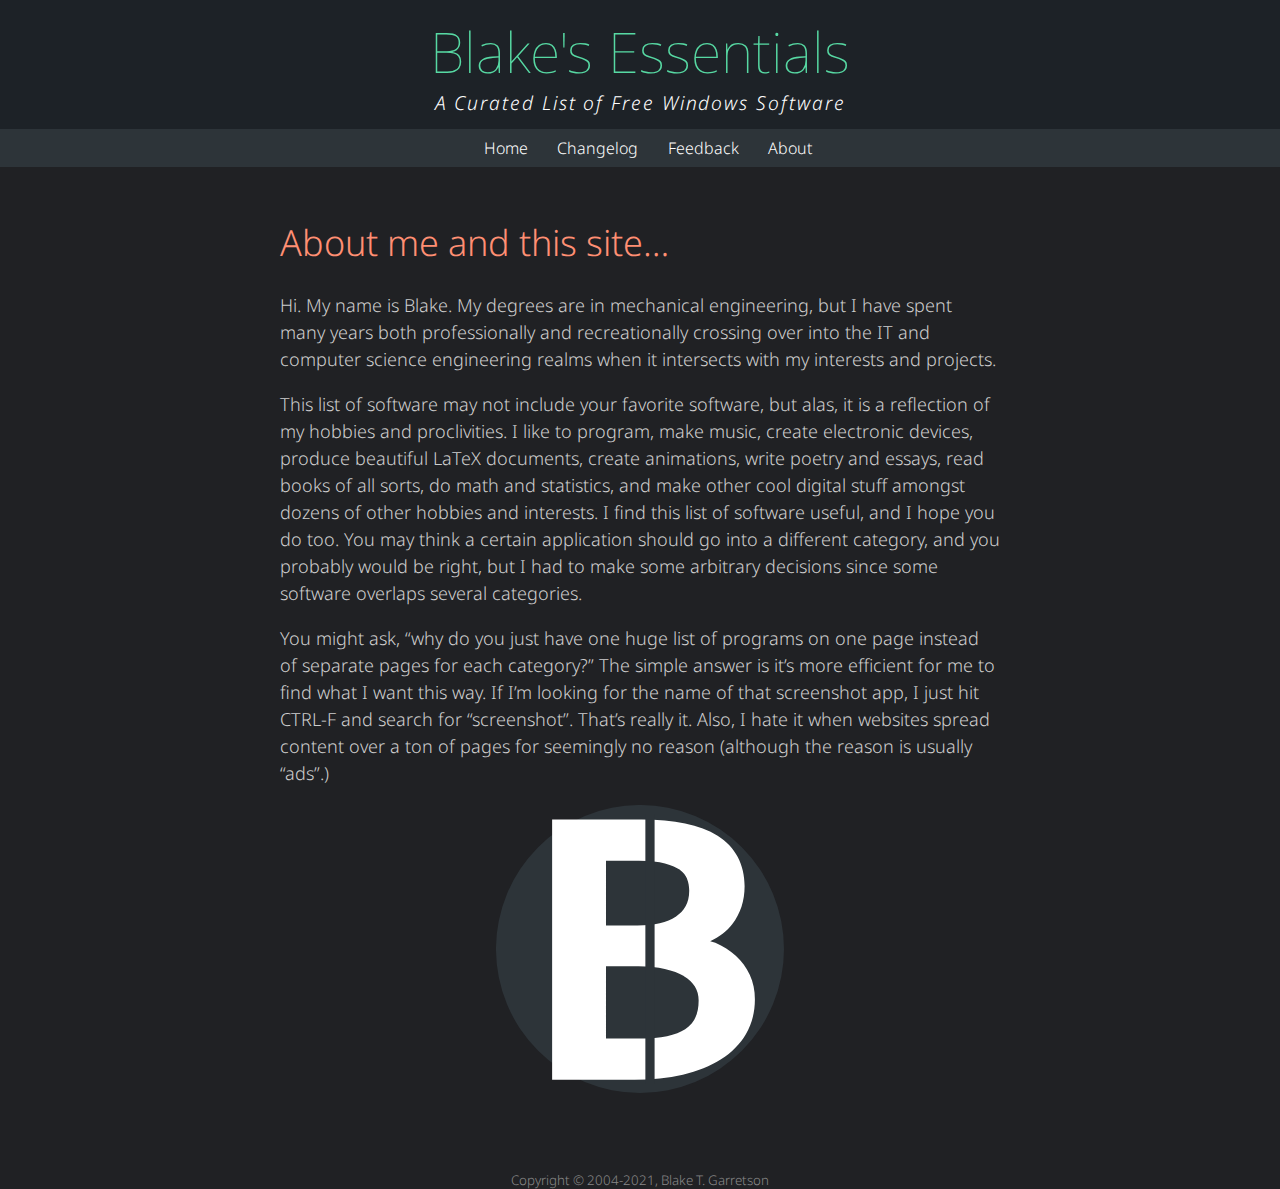
==== about.html @ 86cabe74 "rebuilt" ====
<!DOCTYPE html PUBLIC "-//W3C//DTD XHTML 1.1//EN" "http://www.w3.org/TR/xhtml11/DTD/xhtml11.dtd">
<html xmlns="http://www.w3.org/1999/xhtml" xml:lang="en">

<head>
    <meta http-equiv="Content-Type" content="text/html; charset=UTF-8" />
    <meta name="viewport" content="width=device-width, initial-scale=1">
    <title>Blake's Essentials</title>
    <link rel="shortcut icon" type="image/png" href="favicon.png" />
    <link rel="stylesheet" href="./main.css" type="text/css" />
    <link rel="preconnect" href="https://fonts.googleapis.com">
    <link rel="preconnect" href="https://fonts.gstatic.com" crossorigin>
    <link href="https://fonts.googleapis.com/css2?family=Noto+Sans:ital,wght@0,100..900;1,100..900&family=Nunito+Sans:ital,opsz,wght@0,6..12,200..1000;1,6..12,200..1000&family=Source+Code+Pro:ital,wght@0,200..900;1,200..900&display=swap" rel="stylesheet">
</head>
</head>

<body>

  <div id="banner">
    <div id="banner-title">Blake's Essentials</div>
    <div id="banner-description">A Curated List of Free Windows Software</div>
  </div>

  <div class="navbar" id="mynavbar">
        <a class="active" href="index.html">Home</a>
        <a href="changelog.html">Changelog</a>
    <a href="https://forms.gle/swSCivmLBwTxRwY27">Feedback</a>
    <a href="about.html">About</a>
  </div>
  <div class="content">

<h1 id="about-me-and-this-site">About me and this site…</h1>
<p>Hi. My name is Blake. My degrees are in mechanical engineering, but I
have spent many years both professionally and recreationally crossing
over into the IT and computer science engineering realms when it
intersects with my interests and projects.</p>
<p>This list of software may not include your favorite software, but
alas, it is a reflection of my hobbies and proclivities. I like to
program, make music, create electronic devices, produce beautiful LaTeX
documents, create animations, write poetry and essays, read books of all
sorts, do math and statistics, and make other cool digital stuff amongst
dozens of other hobbies and interests. I find this list of software
useful, and I hope you do too. You may think a certain application
should go into a different category, and you probably would be right,
but I had to make some arbitrary decisions since some software overlaps
several categories.</p>
<p>You might ask, “why do you just have one huge list of programs on one
page instead of separate pages for each category?” The simple answer is
it’s more efficient for me to find what I want this way. If I’m looking
for the name of that screenshot app, I just hit CTRL-F and search for
“screenshot”. That’s really it. Also, I hate it when websites spread
content over a ton of pages for seemingly no reason (although the reason
is usually “ads”.)</p>
<p><img src="belogoopt.svg" /></p>
<script>
    window.onscroll = function () { myFunction() };

    var header = document.getElementById("mynavbar");
    var sticky = header.offsetTop;

    function myFunction() {
        if (window.pageYOffset > sticky) {
            header.classList.add("sticky");
        } else {
            header.classList.remove("sticky");
        }
    }
</script>
  </div>
<br>
<br>
<div id="copyright">Copyright &copy; 2004-2021, Blake T. Garretson</div>
</body>
</html>
---- main.css ----
:root{
    --colh1: #ff8f73;
    --colh2: #57d9a3;
    --colh3: #ffe380;
    --collink:#00c7e6;
    --colcode: #d6a9d5;
    --coltext:#cecece;
}

html {
    scroll-behavior: smooth;
}

:target:before {
    content: "";
    display: block;
    height: 100px;
    margin: -100px 0 0;
}

body {
    font-family: 'Noto Sans', sans-serif;
    color: white;
    margin: 0;
    background-color: #202124;
    font-weight: 300;

}

.content img {
    width: 40%;
    margin: auto;
    display: block;
}

.content {
    margin: auto;
    margin-top: 10px;
    width: 90%;
    padding: 16px;
    max-width: 40em;
    color: var(--coltext);
    font-size: large;
    line-height: 1.5em;
}

.content a, a:visited {
    color: var(--collink);
    font-weight:normal;
    text-decoration: underline;
}

.content a:hover {
    font-weight: bolder;
    text-decoration: none;
}

.content h1 {
    margin-top: 1em;
    margin-bottom: 1em;
    color: var(--colh1);
    font-family: 'Noto Sans', sans-serif;
    font-weight: 300;
}

.content h2 {
    color: var(--colh2);
    font-family: 'Noto Sans', sans-serif;
    font-weight: 400;
}

.content li {
    list-style-type: "➽ ";
}

.content ul li::marker {
    font-size: 1.2em;
    line-height: 1;
}

.content ul li ul li {
    /* list-style-type: "🛈 "; */
    /* list-style-type: "⌘ "; */
    list-style-type: "⌘ ";
    /*list-style-type: "i: "; */
    /*padding-left: 0.5em; */
}

.content ul li ul li::marker {
    font-family: 'Noto Sans', sans-serif;
    font-weight: 700;
}

.content h3 {
    color: var(--colh3);
    font-family: 'Noto Sans', sans-serif;
    font-weight: bold;
    margin-left: 2em;
}

.content strong {
    color: var(--colh3);
    font-weight: 500;
}

.content h3+ul {
    margin-left: 3em;
    background-color: #2c2d2e;
    padding: 0.2em 1.2em 0.2em 1.8em;
}

.content code {
    font-family: 'Source Code Pro', sans-serif;
    font-size: medium;
    color: var(--colcode);
}

.content pre {
    background-color: #09121b;
    padding: 0.2em;
    margin-left: 4em;
}

.content h3+ul li {
    list-style-type: "➥";
    padding-inline-start: 1ch;
}

.navbar {
    background-color: #2D3439;
    width: 100%;
    text-align: center;
    padding: 0.5em;
}

.navbar a {
    padding: 0.5em 0.8em;
    color: white;
    text-decoration: none;
}

.navbar a:hover {
    background-color: #1d2227;
}

.sticky {
    position: fixed;
    top: 0;
}

.sticky+.content {
    margin: auto;
}

#banner {
    color: white;
    background-color: #1d2227;
    font-family: 'Noto Sans', sans-serif;
    font-weight: 100;
    text-align: center;
    padding: 0.8em 20px;
}

#banner-title {
    font-size: 3.5em;
    margin: 0;
    font-weight: 100;
    color: var(--colh2);
}

#banner-description {
    font-size: 1.2em;
    font-style: italic;
    letter-spacing: 0.1em;
    font-weight: 300;
}

.dropdown {
    position: relative;
    display: inline-block;
}

.dropdown-content {
    display: none;
    position: absolute;
    background-color: #2D3439;
    min-width: 200px;
    box-shadow: 0px 8px 16px 0px rgba(0, 0, 0, 0.2);
    z-index: 1;
}

.dropdown-content ul, .dropdown-content li {
    margin: 0;
    padding: 0;
    list-style-type: none;
}

.dropdown-content a {
    padding: 10px 12px;
    text-decoration: none;
    display: block;
}

.dropdown-content a:hover {
    background-color: #394046;
}

.dropdown:hover .dropdown-content {
    display: block;
}

.dropdown:hover .dropbtn {
    background-color: #1d2227;
}

#copyright {
    color: #888888;
    text-align: center;
    font-size: smaller;
}
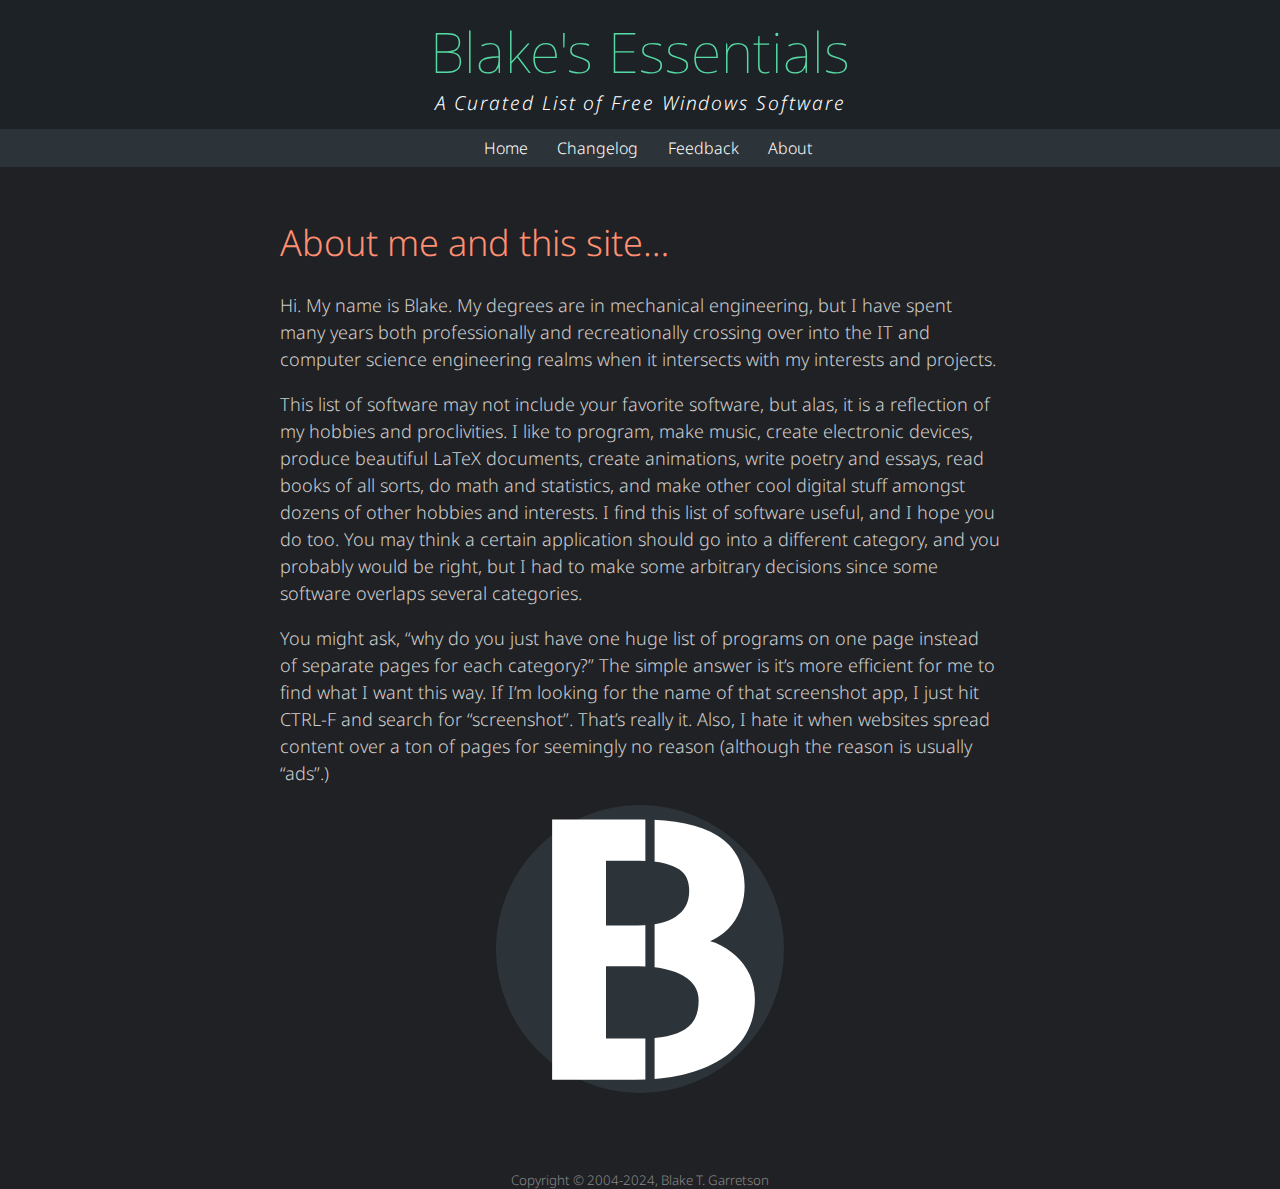
==== commit fbba3bc7: "fixed copyright" ====
--- a/about.html
+++ b/about.html
@@ -68,6 +68,6 @@
   </div>
 <br>
 <br>
-<div id="copyright">Copyright &copy; 2004-2021, Blake T. Garretson</div>
+<div id="copyright">Copyright &copy; 2004-2024, Blake T. Garretson</div>
 </body>
 </html>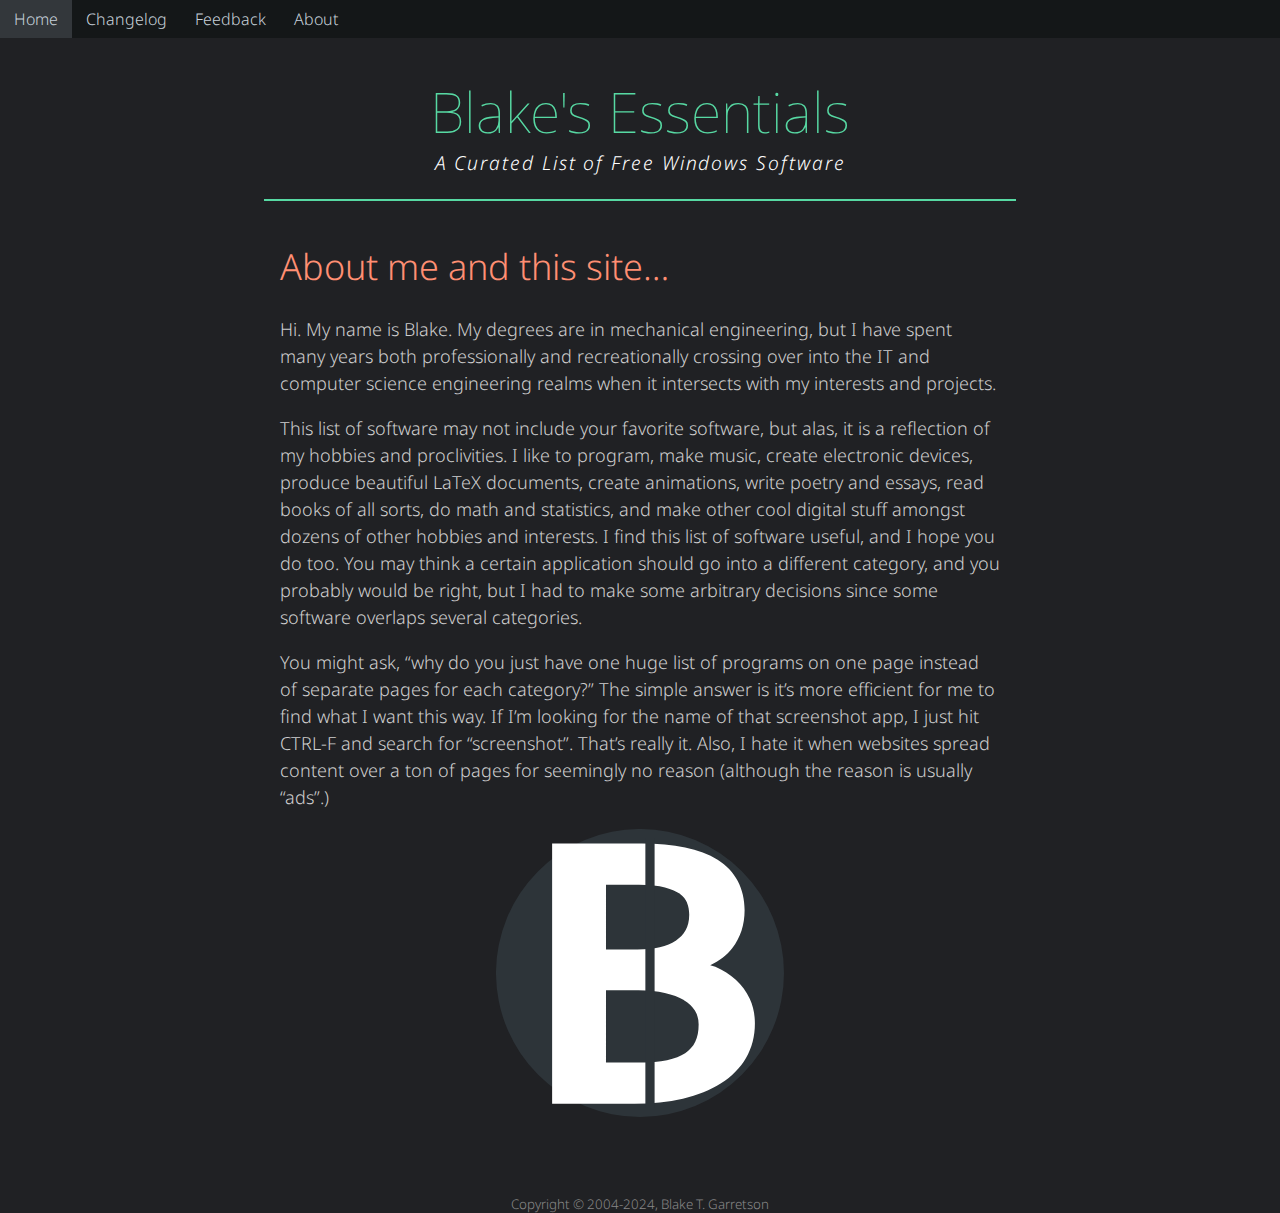
==== commit 595d43eb: "New navbar, formatting" ====
--- a/about.html
+++ b/about.html
@@ -9,63 +9,69 @@
     <link rel="stylesheet" href="./main.css" type="text/css" />
     <link rel="preconnect" href="https://fonts.googleapis.com">
     <link rel="preconnect" href="https://fonts.gstatic.com" crossorigin>
-    <link href="https://fonts.googleapis.com/css2?family=Noto+Sans:ital,wght@0,100..900;1,100..900&family=Nunito+Sans:ital,opsz,wght@0,6..12,200..1000;1,6..12,200..1000&family=Source+Code+Pro:ital,wght@0,200..900;1,200..900&display=swap" rel="stylesheet">
+    <link href="https://fonts.googleapis.com/css2?family=Noto+Sans+Mono:wght@100..900&family=Noto+Sans:ital,wght@0,100..900;1,100..900&display=swap" rel="stylesheet">
 </head>
 </head>
 
 <body>
 
+  <div class="navbar">
+    <a href="index.html">Home</a>
+    <a href="changelog.html">Changelog</a>
+    <a href="https://forms.gle/swSCivmLBwTxRwY27">Feedback</a>
+    <a href="about.html">About</a>
+  </div>
+  
   <div id="banner">
     <div id="banner-title">Blake's Essentials</div>
     <div id="banner-description">A Curated List of Free Windows Software</div>
-  </div>
+  </div>  
 
-  <div class="navbar" id="mynavbar">
-        <a class="active" href="index.html">Home</a>
-        <a href="changelog.html">Changelog</a>
-    <a href="https://forms.gle/swSCivmLBwTxRwY27">Feedback</a>
-    <a href="about.html">About</a>
-  </div>
   <div class="content">
+    
+    
+        
+        <h1 id="about-me-and-this-site">About me and this site…</h1>
+        <p>Hi. My name is Blake. My degrees are in mechanical
+        engineering, but I have spent many years both professionally and
+        recreationally crossing over into the IT and computer science
+        engineering realms when it intersects with my interests and
+        projects.</p>
+        <p>This list of software may not include your favorite software,
+        but alas, it is a reflection of my hobbies and proclivities. I
+        like to program, make music, create electronic devices, produce
+        beautiful LaTeX documents, create animations, write poetry and
+        essays, read books of all sorts, do math and statistics, and
+        make other cool digital stuff amongst dozens of other hobbies
+        and interests. I find this list of software useful, and I hope
+        you do too. You may think a certain application should go into a
+        different category, and you probably would be right, but I had
+        to make some arbitrary decisions since some software overlaps
+        several categories.</p>
+        <p>You might ask, “why do you just have one huge list of
+        programs on one page instead of separate pages for each
+        category?” The simple answer is it’s more efficient for me to
+        find what I want this way. If I’m looking for the name of that
+        screenshot app, I just hit CTRL-F and search for “screenshot”.
+        That’s really it. Also, I hate it when websites spread content
+        over a ton of pages for seemingly no reason (although the reason
+        is usually “ads”.)</p>
+        <p><img src="belogoopt.svg" /></p>
+        <!-- <script>
+            window.onscroll = function () { myFunction() };
 
-<h1 id="about-me-and-this-site">About me and this site…</h1>
-<p>Hi. My name is Blake. My degrees are in mechanical engineering, but I
-have spent many years both professionally and recreationally crossing
-over into the IT and computer science engineering realms when it
-intersects with my interests and projects.</p>
-<p>This list of software may not include your favorite software, but
-alas, it is a reflection of my hobbies and proclivities. I like to
-program, make music, create electronic devices, produce beautiful LaTeX
-documents, create animations, write poetry and essays, read books of all
-sorts, do math and statistics, and make other cool digital stuff amongst
-dozens of other hobbies and interests. I find this list of software
-useful, and I hope you do too. You may think a certain application
-should go into a different category, and you probably would be right,
-but I had to make some arbitrary decisions since some software overlaps
-several categories.</p>
-<p>You might ask, “why do you just have one huge list of programs on one
-page instead of separate pages for each category?” The simple answer is
-it’s more efficient for me to find what I want this way. If I’m looking
-for the name of that screenshot app, I just hit CTRL-F and search for
-“screenshot”. That’s really it. Also, I hate it when websites spread
-content over a ton of pages for seemingly no reason (although the reason
-is usually “ads”.)</p>
-<p><img src="belogoopt.svg" /></p>
-<script>
-    window.onscroll = function () { myFunction() };
+            var header = document.getElementById("mynavbar");
+            var sticky = header.offsetTop;
 
-    var header = document.getElementById("mynavbar");
-    var sticky = header.offsetTop;
-
-    function myFunction() {
-        if (window.pageYOffset > sticky) {
-            header.classList.add("sticky");
-        } else {
-            header.classList.remove("sticky");
-        }
-    }
-</script>
-  </div>
+            function myFunction() {
+                if (window.pageYOffset > sticky) {
+                    header.classList.add("sticky");
+                } else {
+                    header.classList.remove("sticky");
+                }
+            }
+        </script> -->
+      </div>
 <br>
 <br>
 <div id="copyright">Copyright &copy; 2004-2024, Blake T. Garretson</div>
--- a/main.css
+++ b/main.css
@@ -1,220 +1,191 @@
-:root{
-    --colh1: #ff8f73;
-    --colh2: #57d9a3;
-    --colh3: #ffe380;
-    --collink:#00c7e6;
-    --colcode: #d6a9d5;
-    --coltext:#cecece;
+:root {
+  --colh1: #ff8f73;
+  --colh2: #57d9a3;
+  --colh3: #ffe380;
+  --collink: #00c7e6;
+  --colcode: #d6a9d5;
+  --coltext: #cecece;
+  --colbg: #202124;
+  --colnavhov: #33373b;
+  --colnavtext: #c7d1da;
+  --colnavbar: #141718;
 }
 
 html {
-    scroll-behavior: smooth;
+  scroll-behavior: smooth;
 }
 
 :target:before {
-    content: "";
-    display: block;
-    height: 100px;
-    margin: -100px 0 0;
+  content: "";
+  display: block;
+  height: 100px;
+  margin: -100px 0 0;
 }
 
 body {
-    font-family: 'Noto Sans', sans-serif;
-    color: white;
-    margin: 0;
-    background-color: #202124;
-    font-weight: 300;
-
+  font-family: "Noto Sans", sans-serif;
+  color: white;
+  margin: 0;
+  background-color: var(--colbg);
+  font-weight: 300;
 }
 
 .content img {
-    width: 40%;
-    margin: auto;
-    display: block;
+  width: 40%;
+  margin: auto;
+  display: block;
 }
 
 .content {
-    margin: auto;
-    margin-top: 10px;
-    width: 90%;
-    padding: 16px;
-    max-width: 40em;
-    color: var(--coltext);
-    font-size: large;
-    line-height: 1.5em;
+  margin: auto;
+  margin-top: 10px;
+  width: 90%;
+  padding: 16px;
+  max-width: 40em;
+  color: var(--coltext);
+  font-size: large;
+  line-height: 1.5em;
+  border-top: 2px solid var(--colh2);
 }
 
-.content a, a:visited {
-    color: var(--collink);
-    font-weight:normal;
-    text-decoration: underline;
+.content a,
+a:visited {
+  color: var(--collink);
+  font-weight: normal;
+  text-decoration: underline;
 }
 
 .content a:hover {
-    font-weight: bolder;
-    text-decoration: none;
+  font-weight: bolder;
+  text-decoration: none;
 }
 
 .content h1 {
-    margin-top: 1em;
-    margin-bottom: 1em;
-    color: var(--colh1);
-    font-family: 'Noto Sans', sans-serif;
-    font-weight: 300;
+  margin-top: 1em;
+  margin-bottom: 1em;
+  color: var(--colh1);
+  font-family: "Noto Sans", sans-serif;
+  font-weight: 300;
 }
 
 .content h2 {
-    color: var(--colh2);
-    font-family: 'Noto Sans', sans-serif;
-    font-weight: 400;
+  color: var(--colh2);
+  font-family: "Noto Sans", sans-serif;
+  font-weight: 400;
 }
 
 .content li {
-    list-style-type: "➽ ";
+  list-style-type: "➽ ";
 }
 
 .content ul li::marker {
-    font-size: 1.2em;
-    line-height: 1;
+  font-size: 1.2em;
+  line-height: 1;
 }
 
 .content ul li ul li {
-    /* list-style-type: "🛈 "; */
-    /* list-style-type: "⌘ "; */
-    list-style-type: "⌘ ";
-    /*list-style-type: "i: "; */
-    /*padding-left: 0.5em; */
+  /* list-style-type: "🛈 "; */
+  /* list-style-type: "⌘ "; */
+  list-style-type: "⌘ ";
+  /*list-style-type: "i: "; */
+  /*padding-left: 0.5em; */
 }
 
 .content ul li ul li::marker {
-    font-family: 'Noto Sans', sans-serif;
-    font-weight: 700;
+  font-family: "Noto Sans", sans-serif;
+  font-weight: 700;
 }
 
 .content h3 {
-    color: var(--colh3);
-    font-family: 'Noto Sans', sans-serif;
-    font-weight: bold;
-    margin-left: 2em;
+  color: var(--colh3);
+  font-family: "Noto Sans", sans-serif;
+  font-weight: bold;
+  margin-left: 2em;
 }
 
 .content strong {
-    color: var(--colh3);
-    font-weight: 500;
+  color: var(--colh3);
+  font-weight: 500;
 }
 
-.content h3+ul {
-    margin-left: 3em;
-    background-color: #2c2d2e;
-    padding: 0.2em 1.2em 0.2em 1.8em;
+.content h3 + ul {
+  margin-left: 3em;
+  background-color: #2c2d2e;
+  padding: 0.2em 1.2em 0.2em 1.8em;
 }
 
 .content code {
-    font-family: 'Source Code Pro', sans-serif;
-    font-size: medium;
-    color: var(--colcode);
+  font-family: "Noto Sans Mono", monospace;
+  font-size: medium;
+  font-weight: 600;
+  color: var(--colcode);
 }
 
 .content pre {
-    background-color: #09121b;
-    padding: 0.2em;
-    margin-left: 4em;
+  background-color: #09121b;
+  padding: 0.2em;
+  margin-left: 4em;
 }
 
-.content h3+ul li {
-    list-style-type: "➥";
-    padding-inline-start: 1ch;
+.content h3 + ul li {
+  list-style-type: "➥";
+  padding-inline-start: 1ch;
 }
 
 .navbar {
-    background-color: #2D3439;
-    width: 100%;
-    text-align: center;
-    padding: 0.5em;
+  overflow: hidden;
+  background-color: var(--colnavbar);
+  position: fixed;
+  top: 0;
+  width: 100%;
 }
 
 .navbar a {
-    padding: 0.5em 0.8em;
-    color: white;
-    text-decoration: none;
+  float: left;
+  display: block;
+  color: var(--colnavtext);
+  text-align: center;
+  padding: 8px 14px;
+  text-decoration: none;
 }
 
 .navbar a:hover {
-    background-color: #1d2227;
-}
-
-.sticky {
-    position: fixed;
-    top: 0;
-}
-
-.sticky+.content {
-    margin: auto;
+  background-color: var(--colnavhov);
 }
 
 #banner {
-    color: white;
-    background-color: #1d2227;
-    font-family: 'Noto Sans', sans-serif;
-    font-weight: 100;
-    text-align: center;
-    padding: 0.8em 20px;
+  color: white;
+  font-family: "Noto Sans", sans-serif;
+  font-weight: 100;
+  text-align: center;
+  padding: 0.8em 20px;
+  margin-top: 60px;
 }
 
 #banner-title {
-    font-size: 3.5em;
-    margin: 0;
-    font-weight: 100;
-    color: var(--colh2);
+  font-size: 3.5em;
+  margin: 0;
+  font-weight: 100;
+  color: var(--colh2);
 }
 
 #banner-description {
-    font-size: 1.2em;
-    font-style: italic;
-    letter-spacing: 0.1em;
-    font-weight: 300;
+  font-size: 1.2em;
+  font-style: italic;
+  letter-spacing: 0.1em;
+  font-weight: 300;
 }
 
-.dropdown {
-    position: relative;
-    display: inline-block;
-}
+/* .categories {
+  padding: 1em;
+} */
 
-.dropdown-content {
-    display: none;
-    position: absolute;
-    background-color: #2D3439;
-    min-width: 200px;
-    box-shadow: 0px 8px 16px 0px rgba(0, 0, 0, 0.2);
-    z-index: 1;
-}
-
-.dropdown-content ul, .dropdown-content li {
-    margin: 0;
-    padding: 0;
-    list-style-type: none;
-}
-
-.dropdown-content a {
-    padding: 10px 12px;
-    text-decoration: none;
-    display: block;
-}
-
-.dropdown-content a:hover {
-    background-color: #394046;
-}
-
-.dropdown:hover .dropdown-content {
-    display: block;
-}
-
-.dropdown:hover .dropbtn {
-    background-color: #1d2227;
+.categories ul {
+  columns: 2;
 }
 
 #copyright {
-    color: #888888;
-    text-align: center;
-    font-size: smaller;
+  color: #888888;
+  text-align: center;
+  font-size: smaller;
 }
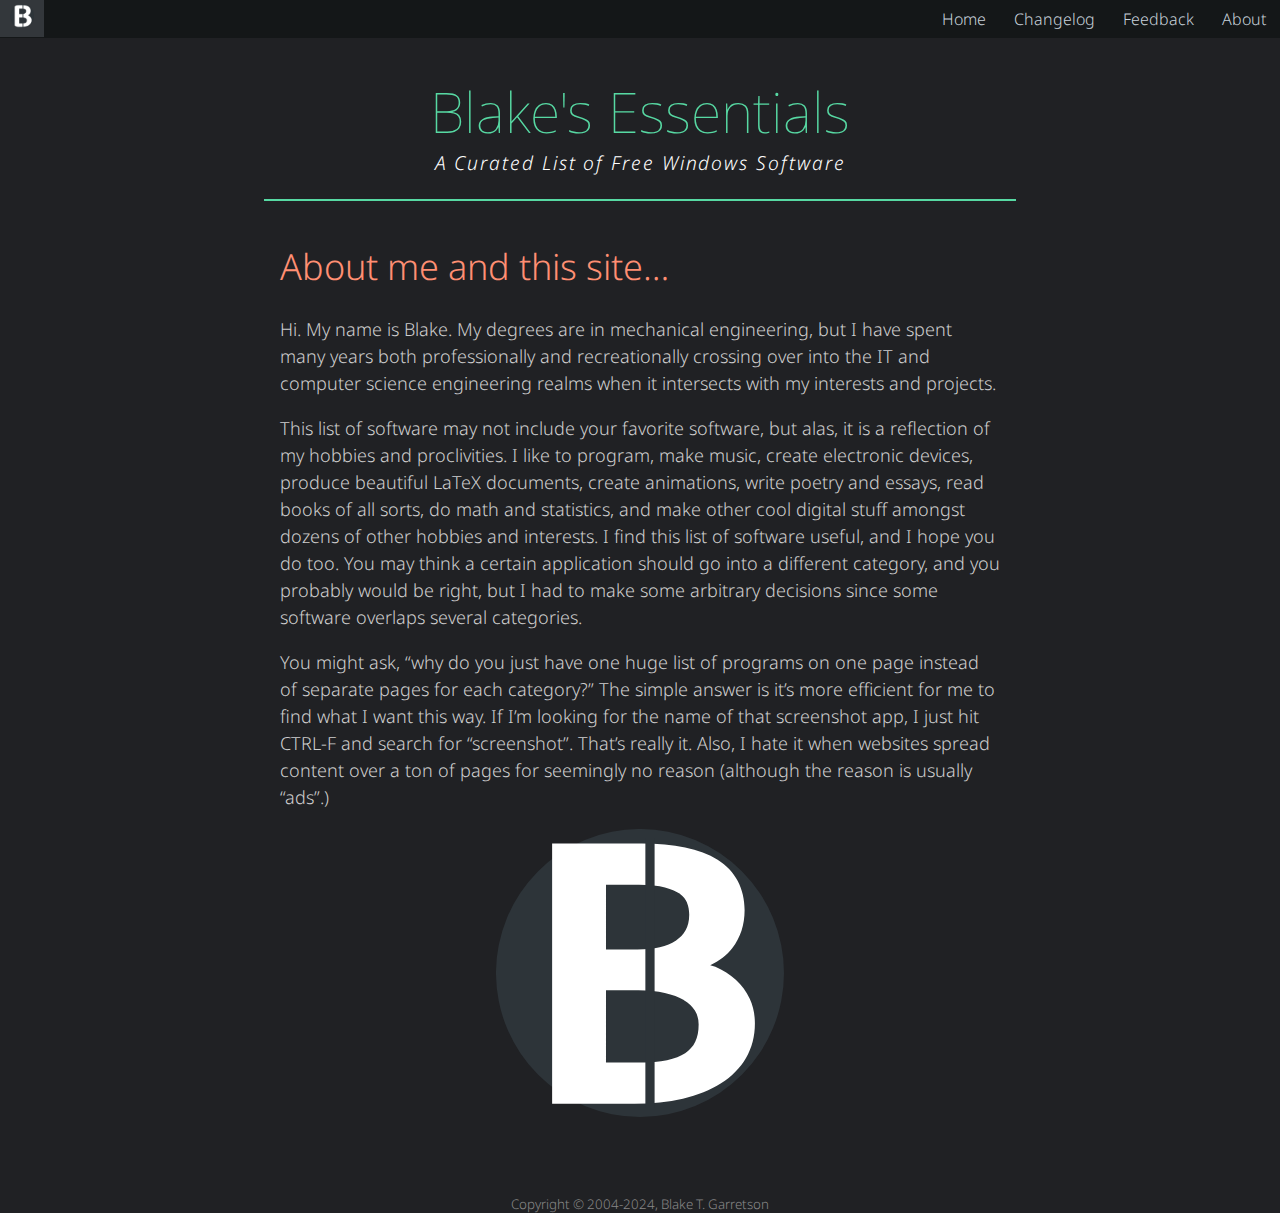
==== commit 4f9f5e13: "Navbar tweaks" ====
--- a/about.html
+++ b/about.html
@@ -16,10 +16,15 @@
 <body>
 
   <div class="navbar">
-    <a href="index.html">Home</a>
-    <a href="changelog.html">Changelog</a>
-    <a href="https://forms.gle/swSCivmLBwTxRwY27">Feedback</a>
-    <a href="about.html">About</a>
+    <div class="navbar-left">
+      <a href="index.html"><img src="favicon.png" height="24" width="24"/></a>
+    </div>
+    <div class="navbar-right">
+      <a href="about.html">About</a>
+      <a href="https://forms.gle/swSCivmLBwTxRwY27">Feedback</a>
+      <a href="changelog.html">Changelog</a>
+      <a href="index.html">Home</a>
+    </div>
   </div>
   
   <div id="banner">
--- a/main.css
+++ b/main.css
@@ -138,15 +138,25 @@
   position: fixed;
   top: 0;
   width: 100%;
+  vertical-align: middle;
 }
 
 .navbar a {
-  float: left;
+  color: var(--colnavtext);
+  text-align: center;
+  text-decoration: none;
+}
+.navbar-right a {
+  float: right;
   display: block;
   color: var(--colnavtext);
-  text-align: center;
   padding: 8px 14px;
-  text-decoration: none;
+  font-size: 1em;
+}
+
+.navbar-left a {
+  float: left;
+  padding: 4px 10px;
 }
 
 .navbar a:hover {
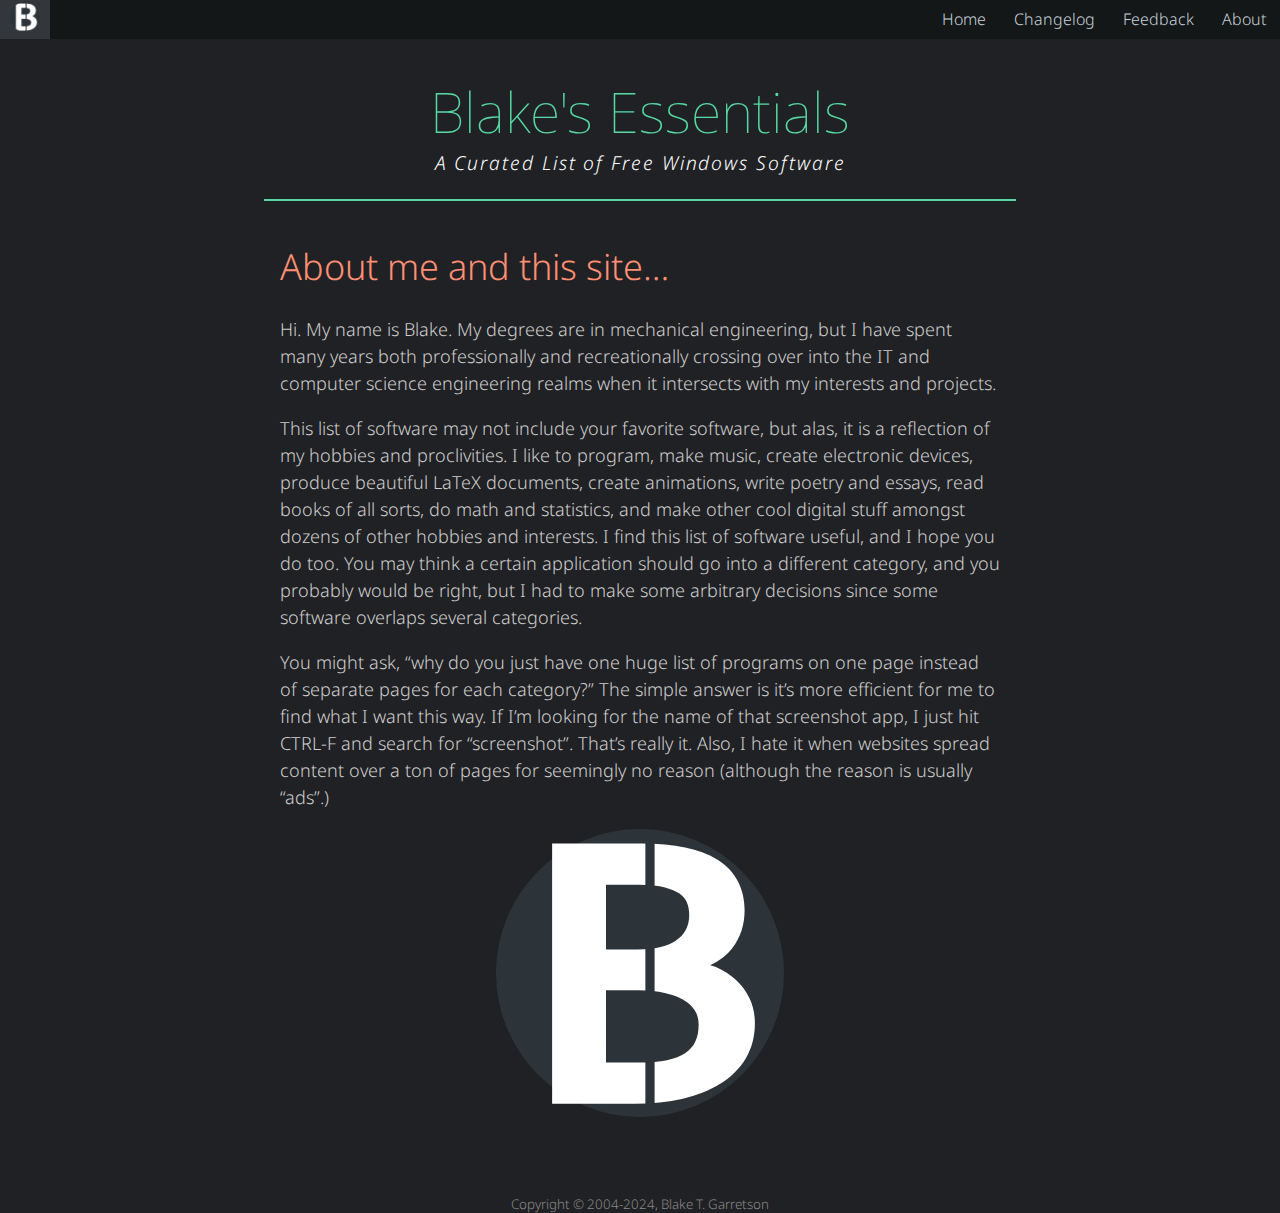
==== commit 1545234f: "CSS tweak" ====
--- a/about.html
+++ b/about.html
@@ -17,7 +17,7 @@
 
   <div class="navbar">
     <div class="navbar-left">
-      <a href="index.html"><img src="favicon.png" height="24" width="24"/></a>
+      <a href="index.html"><img src="favicon.png" height="30" width="30"/></a>
     </div>
     <div class="navbar-right">
       <a href="about.html">About</a>
--- a/main.css
+++ b/main.css
@@ -24,7 +24,7 @@
 
 body {
   font-family: "Noto Sans", sans-serif;
-  color: white;
+  color: #cecece;
   margin: 0;
   background-color: var(--colbg);
   font-weight: 300;
@@ -64,13 +64,11 @@
   margin-top: 1em;
   margin-bottom: 1em;
   color: var(--colh1);
-  font-family: "Noto Sans", sans-serif;
   font-weight: 300;
 }
 
 .content h2 {
   color: var(--colh2);
-  font-family: "Noto Sans", sans-serif;
   font-weight: 400;
 }
 
@@ -84,21 +82,18 @@
 }
 
 .content ul li ul li {
-  /* list-style-type: "🛈 "; */
+  list-style-type: "‣ ";
+  /* list-style-type: "ⓘ "; */
   /* list-style-type: "⌘ "; */
-  list-style-type: "⌘ ";
-  /*list-style-type: "i: "; */
   /*padding-left: 0.5em; */
 }
 
 .content ul li ul li::marker {
-  font-family: "Noto Sans", sans-serif;
   font-weight: 700;
 }
 
 .content h3 {
   color: var(--colh3);
-  font-family: "Noto Sans", sans-serif;
   font-weight: bold;
   margin-left: 2em;
 }
@@ -139,6 +134,7 @@
   top: 0;
   width: 100%;
   vertical-align: middle;
+  padding: 0;
 }
 
 .navbar a {
@@ -156,7 +152,7 @@
 
 .navbar-left a {
   float: left;
-  padding: 4px 10px;
+  padding: 2px 10px;
 }
 
 .navbar a:hover {
@@ -165,7 +161,6 @@
 
 #banner {
   color: white;
-  font-family: "Noto Sans", sans-serif;
   font-weight: 100;
   text-align: center;
   padding: 0.8em 20px;
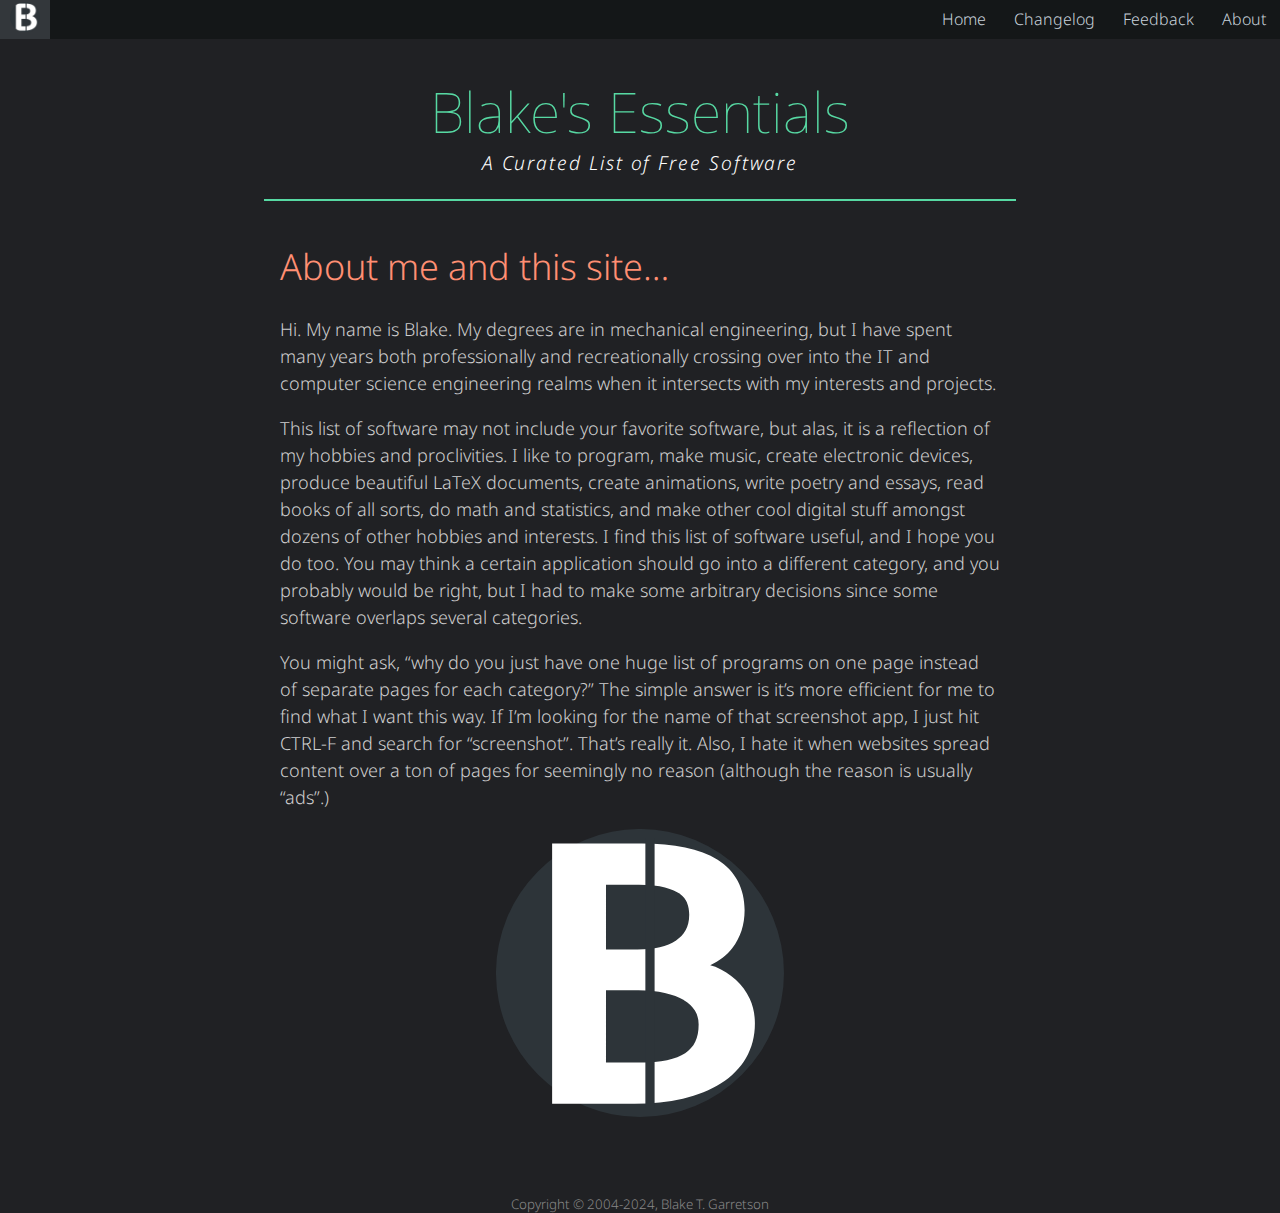
==== commit d408fc72: "x" ====
--- a/about.html
+++ b/about.html
@@ -29,7 +29,7 @@
   
   <div id="banner">
     <div id="banner-title">Blake's Essentials</div>
-    <div id="banner-description">A Curated List of Free Windows Software</div>
+    <div id="banner-description">A Curated List of Free Software</div>
   </div>  
 
   <div class="content">
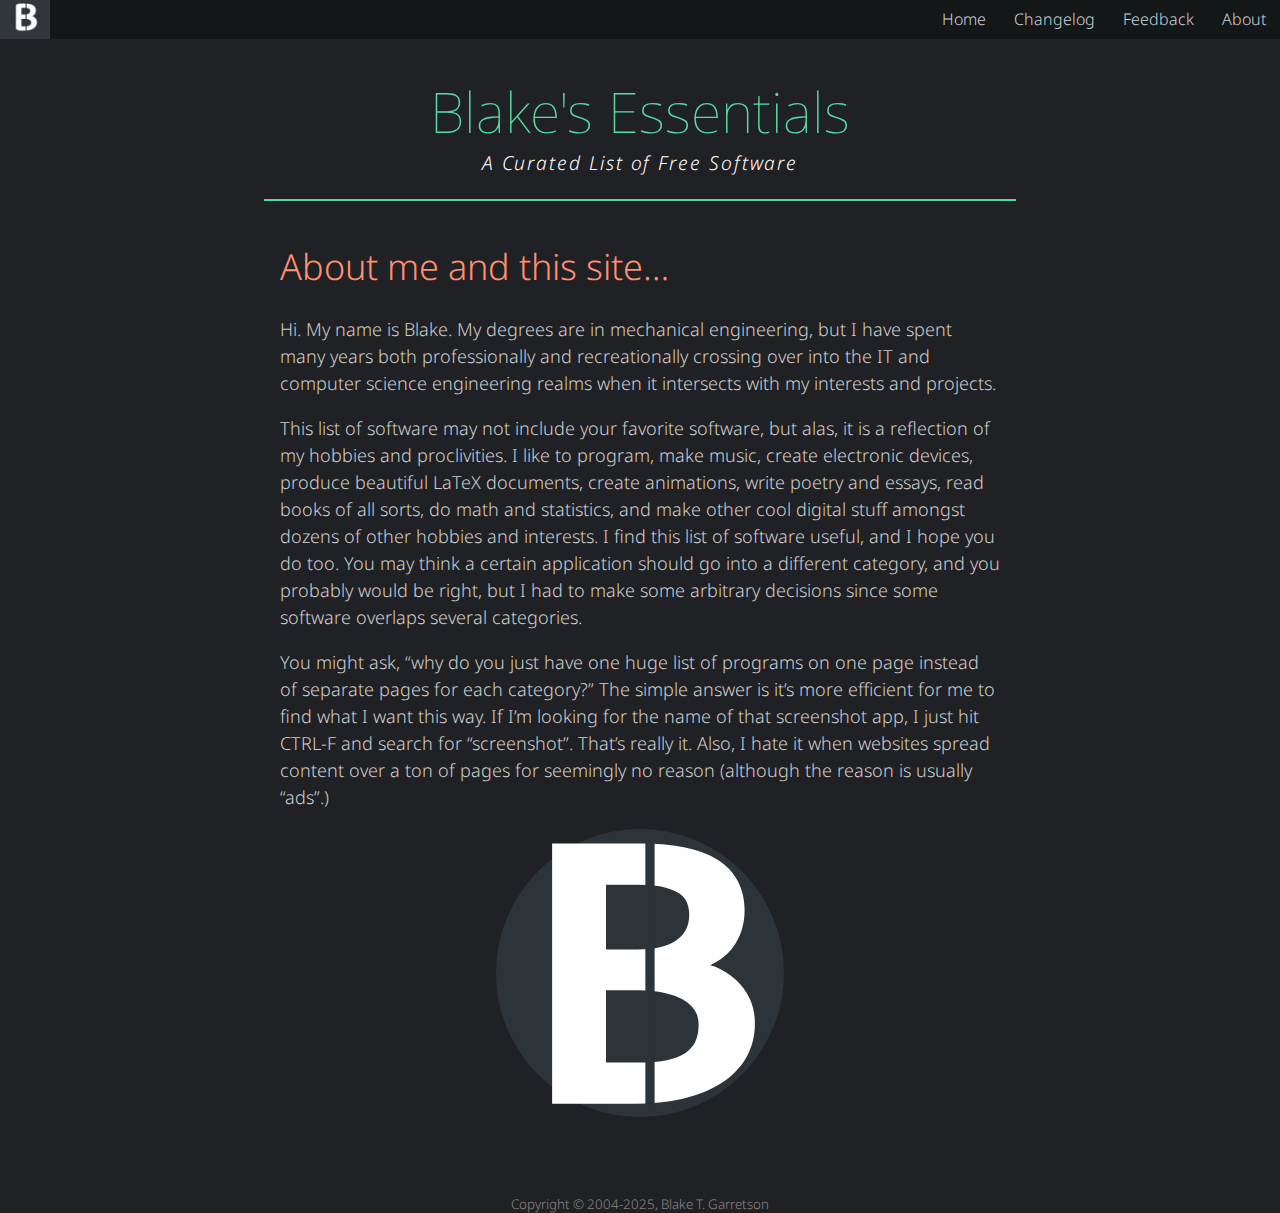
==== commit 69238acb: "x" ====
--- a/about.html
+++ b/about.html
@@ -26,14 +26,14 @@
       <a href="index.html">Home</a>
     </div>
   </div>
-  
+
   <div id="banner">
     <div id="banner-title">Blake's Essentials</div>
     <div id="banner-description">A Curated List of Free Software</div>
-  </div>  
+  </div>
 
   <div class="content">
-    
+
     
         
         <h1 id="about-me-and-this-site">About me and this site…</h1>
@@ -79,6 +79,6 @@
       </div>
 <br>
 <br>
-<div id="copyright">Copyright &copy; 2004-2024, Blake T. Garretson</div>
+<div id="copyright">Copyright &copy; 2004-2025, Blake T. Garretson</div>
 </body>
 </html>--- a/main.css
+++ b/main.css
@@ -74,6 +74,7 @@
 
 .content li {
   list-style-type: "➽ ";
+  margin-top: 0.8em;
 }
 
 .content ul li::marker {
@@ -83,6 +84,23 @@
 
 .content ul li ul li {
   list-style-type: "‣ ";
+  margin-top: 0.8em;
+  /* list-style-type: "ⓘ "; */
+  /* list-style-type: "⌘ "; */
+  /*padding-left: 0.5em; */
+}
+
+.content ul li ul li ul li {
+  list-style-type: "- ";
+  margin-top: 0.8em;
+  /* list-style-type: "ⓘ "; */
+  /* list-style-type: "⌘ "; */
+  /*padding-left: 0.5em; */
+}
+
+.content ul li ul li ul li ul li {
+  list-style-type: "⌘ ";
+  margin-top: 0.8em;
   /* list-style-type: "ⓘ "; */
   /* list-style-type: "⌘ "; */
   /*padding-left: 0.5em; */
@@ -125,6 +143,7 @@
 .content h3 + ul li {
   list-style-type: "➥";
   padding-inline-start: 1ch;
+  margin-top: 0.8em;
 }
 
 .navbar {
@@ -189,6 +208,11 @@
   columns: 2;
 }
 
+.categories li {
+  list-style-type: "➽ ";
+  margin-top: 0em;
+}
+
 #copyright {
   color: #888888;
   text-align: center;
